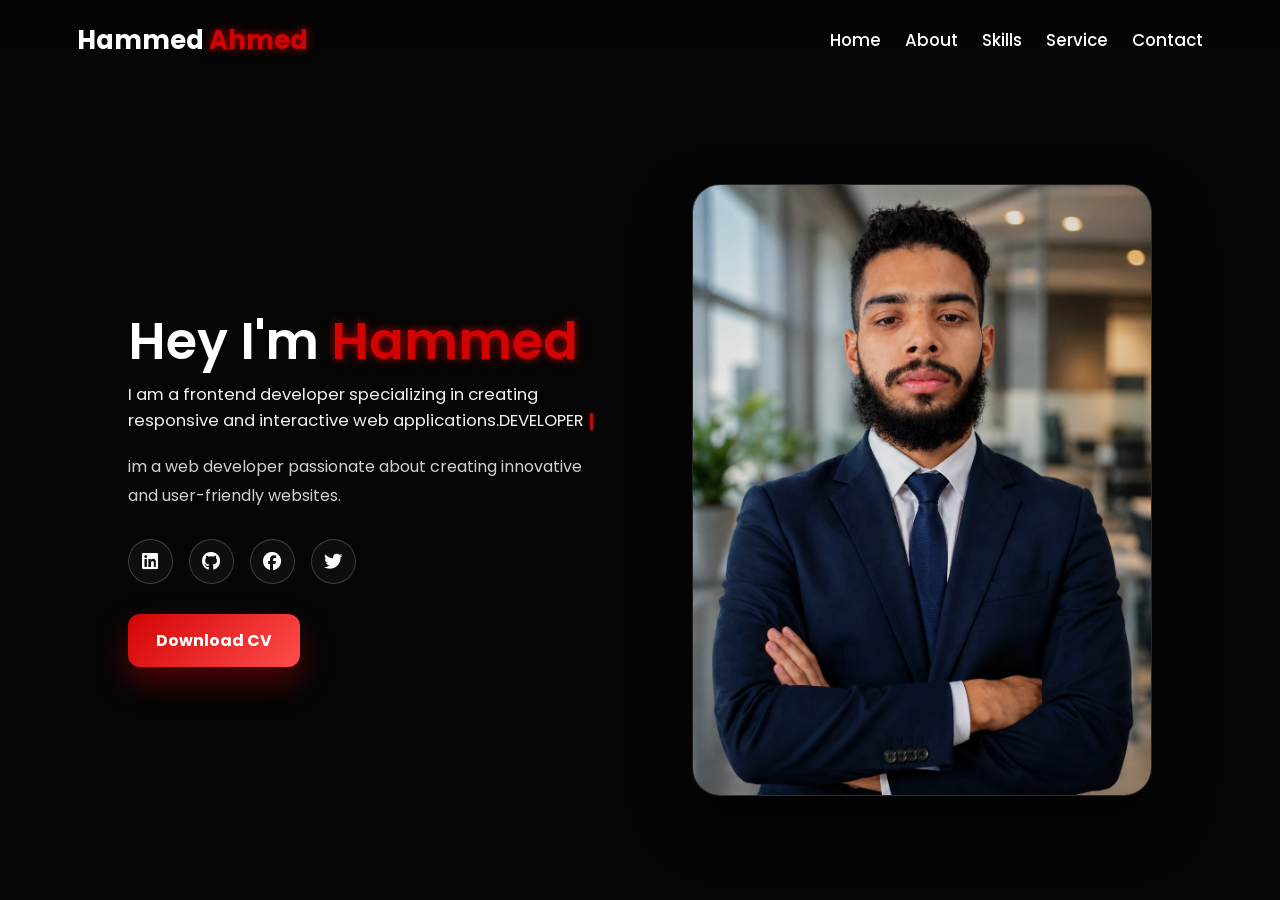
==== index.html @ f174ab9d "Upload portfolio website" ====
<!DOCTYPE html>
<html lang="en">
<head>
    <meta charset="UTF-8">
    <meta name="viewport" content="width=device-width, initial-scale=1.0">
    <link rel="stylesheet" href="https://cdnjs.cloudflare.com/ajax/libs/font-awesome/6.5.1/css/all.min.css">
    <link rel="stylesheet" href="https://unpkg.com/aos@next/dist/aos.css" />
    <link rel="stylesheet" href="style.css">
    <title>Portfolio Website</title>
</head>
<body>
    <nav>
        <div class="nav-container">
            <div class="logo" data-aos="zoom-in" data-aos-duration="1500">
                Hammed <span>Ahmed</span>
            </div>
            <div class="links">
                <div class="link" data-aos="fade-up" data-aos-duration="1500" data-aos-delay="100"><a href="index.html">Home</a></div>
                <div class="link" data-aos="fade-up" data-aos-duration="1500" data-aos-delay="200"><a href="About.html">About</a></div>
                <div class="link" data-aos="fade-up" data-aos-duration="1500" data-aos-delay="300"><a href="Skills.html">Skills</a></div>
                <div class="link" data-aos="fade-up" data-aos-duration="1500" data-aos-delay="400"><a href="Service.html">Service</a></div>
                <div class="link" data-aos="fade-up" data-aos-duration="1500" data-aos-delay="500"><a href="Contact.html">Contact</a></div>
            </div>
        </div>
        <i class="fa-solid fa-bars hamburg" onclick="hamburg()"></i>
        <div class="dropdown">
            <div class="links">
                <a href="index.html">Home</a>
                <a href="About.html">About</a>
                <a href="Skills.html">Skills</a>
                <a href="Service.html">Service</a>
                <a href="Contact.html">Contact</a>
                <i class="fa-solid fa-xmark cancel" onclick="cancel()"></i>
            </div>
        </div>
    </nav>

    <section>
        <div class="main-container">
            <div class="content">
                <h1 data-aos="fade-left" data-aos-duration="1500" data-aos-delay="700">Hey I'm <span>Hammed</span></h1>
                <div data-aos="fade-right" data-aos-duration="1500" data-aos-delay="900" class="typewriter">I am a frontend developer specializing in creating responsive and interactive web applications.</div>
                <p>im a web developer passionate about creating innovative and user-friendly websites.</p>

                <div class="social-links">

                    <a href="https://www.linkedin.com/in/hammad-ahmed-developer1"
                       target="_"blank rel="noopener noreferrer"><i class="fa-brands fa-linkedin"></i></a>
                    <a href="https://github.com/Hammad-dev108" data-aos="fade-up" data-aos-duration="1500" data-aos-delay="1400"><i class="fa-brands fa-github"></i></a>
                    <a href="#" data-aos="fade-up" data-aos-duration="1500" data-aos-delay="1500"><i class="fa-brands fa-facebook"></i></a>
                    <a href="#" data-aos="fade-up" data-aos-duration="1500" data-aos-delay="1600"><i class="fa-brands fa-twitter"></i></a>
                </div>
                <div class="btn" data-aos="zoom-out" data-aos-duration="1500" data-aos-delay="1800">
                   <a href="documents/hammad.pdf" download="Hammed-Ahmed-CV.pdf">
                      <button type="button">Download CV</button></a>
</div>
            </div>

            <div class="image" data-aos="zoom-in" data-aos-duration="3000">
                <img src="picture\ChatGPT Image Aug 22, 2026, 12_59_24 PM.png" alt="Hammed Ahmed">
            </div>
        </div>
    </section>

    <script src="https://unpkg.com/aos@next/dist/aos.js"></script>
    <script>
      AOS.init({ offset: 0 });
    </script>
    <script src="script.js"></script>
</body>
</html>
---- style.css ----
@import url('https://fonts.googleapis.com/css2?family=Poppins:wght@100;200;300;400;500;600;700&display=swap');

* {
    margin: 0;
    padding: 0;
    box-sizing: border-box;
    font-family: 'Poppins', sans-serif;
}

html, body {
    width: 100%;
    min-height: 100vh;
}

body {
    background: #050505;
    color: white;
    overflow-x: hidden;
}

a {
    text-decoration: none;
    color: inherit;
}

nav {
    width: 100%;
    height: 80px;
    position: relative;
    z-index: 50;
}

.nav-container {
    width: 100%;
    height: 100%;
    display: flex;
    justify-content: space-between;
    align-items: center;
    padding: 0 6%;
}

.logo {
    color: white;
    font-size: clamp(1.5rem, 2vw, 2.2rem);
    font-weight: 700;
}   

.logo span {
    color: rgb(211, 3, 3);
    text-shadow: 0 0 10px rgba(211, 3, 3, 0.8);
}

.links {
    display: flex;
    align-items: center;
    gap: 1.5rem;
}

.link a {
    font-size: 1.05rem;
    color: white;
    font-weight: 500;
    transition: 0.3s ease;
    padding-bottom: 4px;
}

.link a:hover {
    color: rgb(211, 3, 3);
    border-bottom: 2px solid rgb(211, 3, 3);
}

.hamburg,
.cancel {
    cursor: pointer;
    position: absolute;
    right: 20px;
    top: 18px;
    color: white;
    display: none;
    font-size: clamp(2rem, 1rem + 3vw, 3rem);
}

.dropdown {
    position: absolute;
    top: 0;
    left: 0;
    width: 100%;
    transform: translateY(-500px);
    background: rgba(0, 0, 0, 0.5);
    backdrop-filter: blur(8px);
    box-shadow: 0 10px 30px rgba(0, 0, 0, 0.5);
    transition: 0.25s ease;
    z-index: 101;
}

.dropdown .links {
    display: flex;
    flex-direction: column;
    align-items: center;
    padding: 4.5rem 0 1rem;
}

.dropdown .links a {
    width: 100%;
    text-align: center;
    padding: 18px 0;
    color: white;
    transition: 0.2s ease;
}

.dropdown .links a:hover {
    background: rgb(211, 3, 3);
}

section {
    width: 100%;
    min-height: calc(100vh - 80px);
    padding: 0 6%;
}

.main-container {
    width: 100%;
    min-height: calc(100vh - 80px);
    display: flex;
    justify-content: space-evenly;
    align-items: center;
    gap: 40px;
}

.content {
    width: min(42%, 520px);
    color: white;
}

.content h1 {
    font-size: clamp(2.2rem, 4vw, 4rem);
    line-height: 1.1;
    font-weight: 600;
}

.content h1 span {
    color: rgb(211, 3, 3);
    text-shadow: 0 0 10px rgba(211, 3, 3, 0.8);
}

.typewriter {
    margin-top: 12px;
    font-size: clamp(1rem, 1.3vw, 1.5rem);
    line-height: 1.6;
    color: #f1f1f1;
    min-height: 3em;
}

.typewriter::after {
    content: "";
    display: inline-block;
    width: 3px;
    height: 1em;
    margin-left: 6px;
    background: rgb(211, 3, 3);
    vertical-align: middle;
    animation: blink 0.7s infinite;
}

.content p {
    margin-top: 18px;
    color: #d1d1d1;
    font-size: 1rem;
    line-height: 1.8;
}

.social-links {
    display: flex;
    gap: 16px;
    margin-top: 28px;
}

.social-links a {
    width: 45px;
    height: 45px;
    display: grid;
    place-items: center;
    border-radius: 50%;
    border: 1px solid rgba(255, 255, 255, 0.2);
    background: rgba(255, 255, 255, 0.04);
    transition: 0.3s ease;
    cursor: pointer;
}

.social-links a:hover {
    background: rgb(211, 3, 3);
    border-color: rgb(211, 3, 3);
    transform: translateY(-3px);
}

.social-links i {
    font-size: 1.15rem;
}

.btn {
    margin-top: 30px;
}

.btn button {
    border: none;
    outline: none;
    background: linear-gradient(135deg, rgb(211, 3, 3), #ff4d4d);
    color: white;
    padding: 14px 28px;
    border-radius: 12px;
    font-size: 1rem;
    font-weight: 700;
    cursor: pointer;
    box-shadow: 0 15px 30px rgba(211, 3, 3, 0.35);
    transition: 0.3s ease;
}

.btn button:hover {
    transform: translateY(-2px) scale(1.02);
    box-shadow: 0 18px 35px rgba(211, 3, 3, 0.45);
}

.image {
    width: min(40vw, 460px);
    height: min(68vh, 640px);
    position: relative;
    border-radius: 28px;
    overflow: hidden;
    background: linear-gradient(135deg, #1a1a1a, #050505);
    box-shadow: 0 25px 60px rgba(0, 0, 0, 0.4);
    border: 1px solid rgba(255, 255, 255, 0.1);
}

.image::before {
    content: "";
    position: absolute;
    inset: 12px;
    border-radius: 22px;
    border: 1px solid rgba(255, 255, 255, 0.1);
    background: rgba(255, 255, 255, 0.02);
    z-index: 0;
}

.image img {
    position: relative;
    z-index: 1;
    width: 100%;
    height: 100%;
    object-fit: cover;
    display: block;
    filter: brightness(0.92) saturate(1.1);
}

@keyframes blink {
    0%, 50% {
        opacity: 1;
    }
    50.1%, 100% {
        opacity: 0;
    }
}

@media (max-width: 884px) {
    body {
        overflow: auto;
    }

    .links {
        display: none;
    }

    .hamburg {
        display: block;
    }

    .main-container {
        flex-direction: column;
        justify-content: center;
        padding: 30px 0 60px;
    }

    .content {
        width: 90%;
        text-align: center;
        display: flex;
        flex-direction: column;
        align-items: center;
    }

    .social-links {
        justify-content: center;
    }

    .image {
        width: min(78vw, 420px);
        height: 420px;
    }
}

@media (max-width: 440px) {
    .nav-container {
        padding: 0 20px;
    }

    .logo {
        font-size: 1.6rem;
    }

    .content h1 {
        font-size: 2.2rem;
    }

    .typewriter {
        font-size: 1rem;
    }

    .image {
        width: 85vw;
        height: 360px;
    }

    .btn button {
        width: 100%;
    }
}

.service-container,
.skills-container {
    display: flex;
    justify-content: center;
    gap: 25px;
    flex-wrap: wrap;
    margin-top: 40px;
}

.service-card,
.skill-card {
    width: 250px;
    padding: 30px 20px;
    text-align: center;
    border: 1px solid #077b32;
    border-radius: 10px;
    box-shadow: 0 0 15px #077b32;
}

.service-card i,
.skill-card i {
    font-size: 45px;
    color: #077b32;
    margin-bottom: 15px;
}

.services-section .content,
.skills-section .content {
    width: 100%;
    max-width: 1200px;
    margin: auto;
}

.service-container,
.skills-container {
    display: flex;
    flex-direction: row;
    justify-content: center;
    align-items: stretch;
    gap: 25px;
    flex-wrap: nowrap;
}

.service-card,
.skill-card {
    flex: 1;
    max-width: 250px;
}

.contact-section {
    display: flex;
    justify-content: center;
    align-items: flex-start;
    padding-top: 45px;
}

.contact-section .content {
    width: 100%;
    max-width: 800px;
}

.contact-form {
    display: grid;
    grid-template-columns: 1fr 1fr;
    gap: 18px;
    margin-top: 25px;
}

.contact-form input,
.contact-form textarea {
    width: 100%;
    padding: 14px;
    border: 1px solid #077b32;
    border-radius: 8px;
    background: #111;
    color: white;
    font-size: 1rem;
    outline: none;
}

.contact-form textarea {
    grid-column: 1 / 3;
    resize: vertical;
}

.contact-form input:focus,
.contact-form textarea:focus {
    box-shadow: 0 0 12px #077b32;
}

.contact-form button {
    grid-column: 1 / 3;
    width: 180px;
    padding: 13px;
    border: none;
    border-radius: 8px;
    background: #077b32;
    color: white;
    font-size: 1rem;
    cursor: pointer;
}

.contact-form button:hover {
    background: #0aa545;
}

.contact-info {
    margin-top: 30px;
}

.contact-info p {
    margin: 12px 0;
}

.contact-info i {
    color: #077b32;
    margin-right: 8px;
}

@media (max-width: 600px) {
    .contact-form {
        grid-template-columns: 1fr;
    }

    .contact-form textarea,
    .contact-form button {
        grid-column: 1;
    }
}

.about-container {
    display: flex;
    align-items: center;
    justify-content: space-between;
    gap: 60px;
}

.about-container .content {
    width: 55%;
}

.cube-area {
    width: 40%;
    height: 400px;
    display: flex;
    justify-content: center;
    align-items: center;
    perspective: 900px;
}

.cube {
    width: 160px;
    height: 160px;
    position: relative;
    transform-style: preserve-3d;
    animation: rotateCube 8s linear infinite;
}

.face {
    position: absolute;
    width: 160px;
    height: 160px;
    display: flex;
    justify-content: center;
    align-items: center;
    border: 2px solid #e50914;
    background: rgba(229, 9, 20, 0.15);
    box-shadow: 0 0 25px #e50914;
    color: white;
    font-size: 25px;
    font-weight: bold;
}

.front  { transform: translateZ(80px); }
.back   { transform: rotateY(180deg) translateZ(80px); }
.right  { transform: rotateY(90deg) translateZ(80px); }
.left   { transform: rotateY(-90deg) translateZ(80px); }
.top    { transform: rotateX(90deg) translateZ(80px); }
.bottom { transform: rotateX(-90deg) translateZ(80px); }

@keyframes rotateCube {
    from { transform: rotateX(0deg) rotateY(0deg); }
    to { transform: rotateX(360deg) rotateY(360deg); }
}

@media (max-width: 884px) {
    .about-container {
        flex-direction: column;
    }

    .about-container .content,
    .cube-area {
        width: 100%;
    }

    .cube-area {
        height: 280px;
    }
}
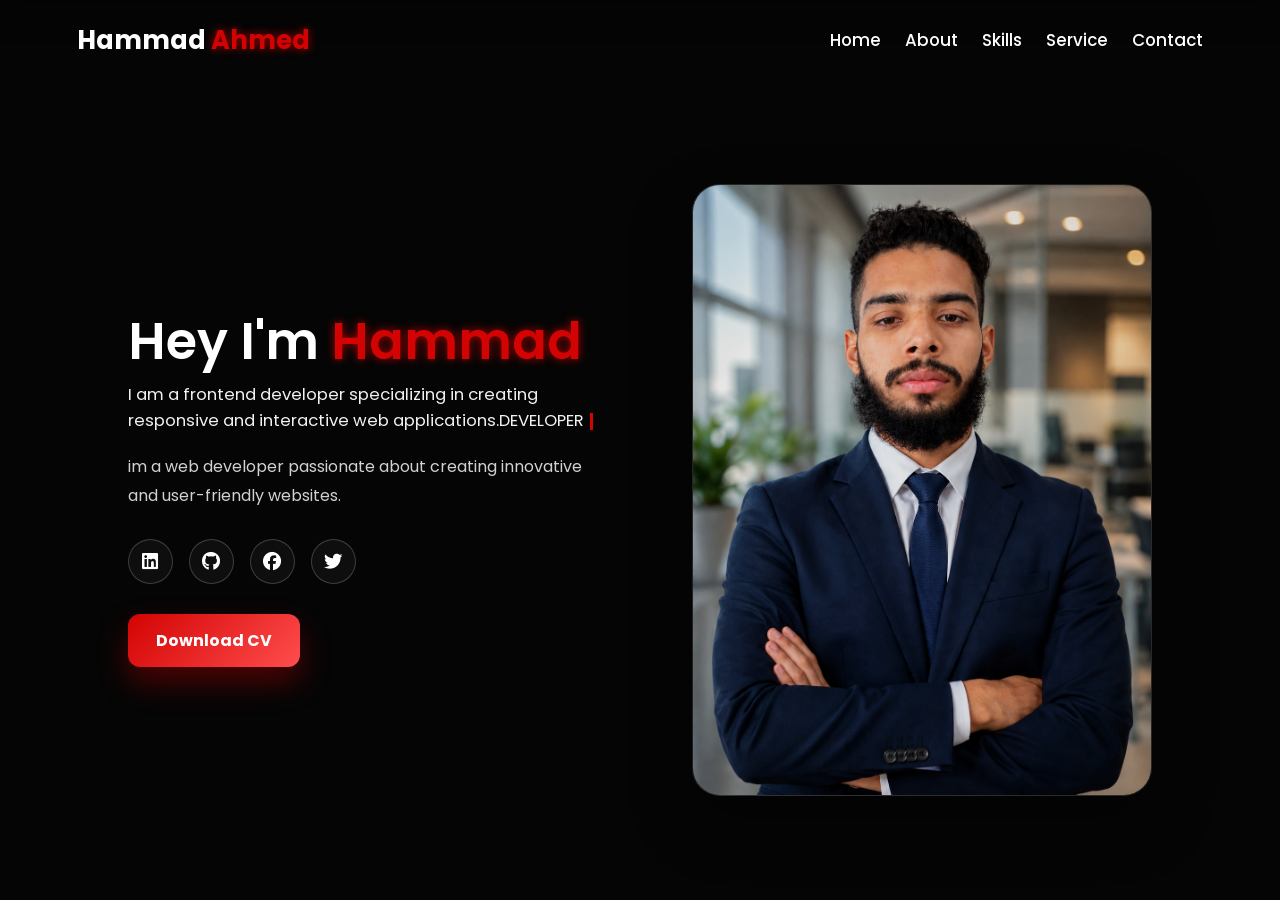
==== commit 30b056f8: "Initial commit" ====
--- a/index.html
+++ b/index.html
@@ -3,8 +3,8 @@
 <head>
     <meta charset="UTF-8">
     <meta name="viewport" content="width=device-width, initial-scale=1.0">
-    <link rel="stylesheet" href="https://cdnjs.cloudflare.com/ajax/libs/font-awesome/6.5.1/css/all.min.css">
-    <link rel="stylesheet" href="https://unpkg.com/aos@next/dist/aos.css" />
+       <link rel="stylesheet" href="https://cdnjs.cloudflare.com/ajax/libs/font-awesome/6.5.1/css/all.min.css">
+    <!-- <link rel="stylesheet" href="https://unpkg.com/aos@next/dist/aos.css" /> -->
     <link rel="stylesheet" href="style.css">
     <title>Portfolio Website</title>
 </head>
@@ -12,7 +12,7 @@
     <nav>
         <div class="nav-container">
             <div class="logo" data-aos="zoom-in" data-aos-duration="1500">
-                Hammed <span>Ahmed</span>
+                Hammad <span>Ahmed</span>
             </div>
             <div class="links">
                 <div class="link" data-aos="fade-up" data-aos-duration="1500" data-aos-delay="100"><a href="index.html">Home</a></div>
@@ -38,7 +38,7 @@
     <section>
         <div class="main-container">
             <div class="content">
-                <h1 data-aos="fade-left" data-aos-duration="1500" data-aos-delay="700">Hey I'm <span>Hammed</span></h1>
+                <h1 data-aos="fade-left" data-aos-duration="1500" data-aos-delay="700">Hey I'm <span>Hammad</span></h1>
                 <div data-aos="fade-right" data-aos-duration="1500" data-aos-delay="900" class="typewriter">I am a frontend developer specializing in creating responsive and interactive web applications.</div>
                 <p>im a web developer passionate about creating innovative and user-friendly websites.</p>
 
@@ -51,13 +51,13 @@
                     <a href="#" data-aos="fade-up" data-aos-duration="1500" data-aos-delay="1600"><i class="fa-brands fa-twitter"></i></a>
                 </div>
                 <div class="btn" data-aos="zoom-out" data-aos-duration="1500" data-aos-delay="1800">
-                   <a href="documents/hammad.pdf" download="Hammed-Ahmed-CV.pdf">
+                   <a href="documents/hammad.pdf" download="Hammad-Ahmed-CV.pdf">
                       <button type="button">Download CV</button></a>
 </div>
             </div>
 
             <div class="image" data-aos="zoom-in" data-aos-duration="3000">
-                <img src="picture\ChatGPT Image Aug 22, 2026, 12_59_24 PM.png" alt="Hammed Ahmed">
+                <img src="picture\ChatGPT Image Aug 22, 2026, 12_59_24 PM.png" alt="Hammad Ahmed">
             </div>
         </div>
     </section>
@@ -68,4 +68,9 @@
     </script>
     <script src="script.js"></script>
 </body>
-</html>+</html>
+
+
+
+
+
